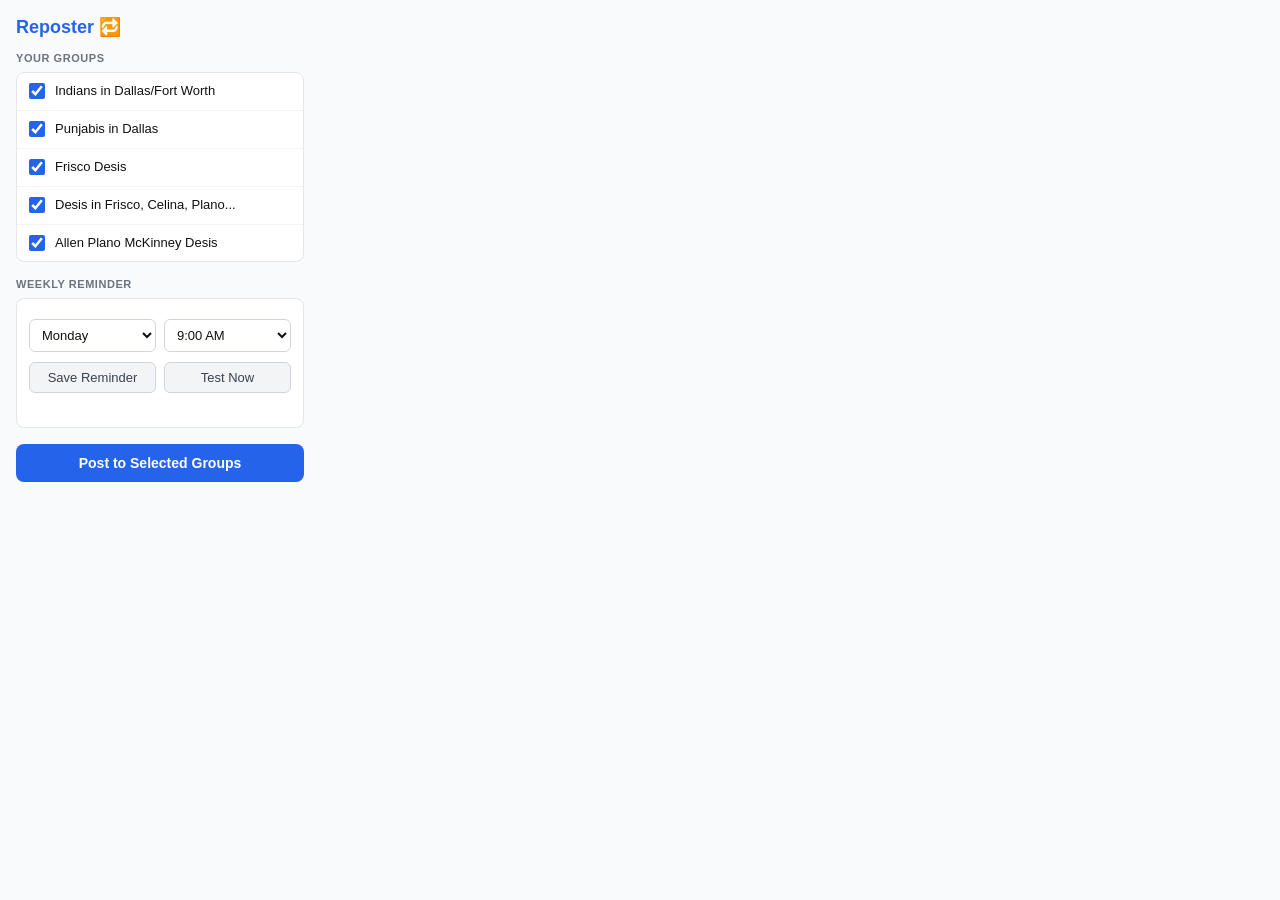
==== popup.html @ b20429f8 "feat: initial working Chrome extension" ====
<!DOCTYPE html>
<html>
  <head>
    <meta charset="UTF-8" />
    <style>
      * { box-sizing: border-box; margin: 0; padding: 0; }

      body {
        width: 320px;
        padding: 16px;
        font-family: Arial, sans-serif;
        background: #f9fafb;
        color: #111;
      }

      h1 {
        font-size: 18px;
        color: #2563eb;
        margin-bottom: 14px;
      }

      .section-label {
        font-size: 11px;
        font-weight: bold;
        text-transform: uppercase;
        color: #6b7280;
        margin-bottom: 8px;
        letter-spacing: 0.05em;
      }

      .group-list {
        background: white;
        border: 1px solid #e5e7eb;
        border-radius: 8px;
        overflow: hidden;
        margin-bottom: 16px;
      }

      .group-item {
        display: flex;
        align-items: center;
        gap: 10px;
        padding: 10px 12px;
        border-bottom: 1px solid #f3f4f6;
        cursor: pointer;
      }

      .group-item:last-child { border-bottom: none; }

      .group-item input[type="checkbox"] {
        width: 16px;
        height: 16px;
        accent-color: #2563eb;
        cursor: pointer;
        flex-shrink: 0;
      }

      .group-item label {
        font-size: 13px;
        cursor: pointer;
        line-height: 1.3;
      }

      .reminder-box {
        background: white;
        border: 1px solid #e5e7eb;
        border-radius: 8px;
        padding: 12px;
        margin-bottom: 16px;
      }

      .reminder-row {
        display: flex;
        gap: 8px;
        margin-top: 8px;
      }

      select {
        flex: 1;
        padding: 7px 8px;
        border: 1px solid #d1d5db;
        border-radius: 6px;
        font-size: 13px;
        background: white;
        color: #111;
        cursor: pointer;
      }

      .btn-row {
        display: flex;
        gap: 8px;
        margin-top: 10px;
      }

      .save-btn {
        flex: 1;
        padding: 7px;
        background: #f3f4f6;
        color: #374151;
        border: 1px solid #d1d5db;
        border-radius: 6px;
        font-size: 13px;
        cursor: pointer;
      }

      .save-btn:hover { background: #e5e7eb; }

      .saved-msg {
        font-size: 12px;
        color: #16a34a;
        text-align: center;
        margin-top: 6px;
        min-height: 16px;
      }

      .post-btn {
        width: 100%;
        padding: 11px;
        background: #2563eb;
        color: white;
        border: none;
        border-radius: 8px;
        font-size: 14px;
        font-weight: bold;
        cursor: pointer;
      }

      .post-btn:hover { background: #1d4ed8; }
      .post-btn:disabled { background: #93c5fd; cursor: not-allowed; }

      .status {
        font-size: 12px;
        color: #6b7280;
        text-align: center;
        margin-top: 8px;
        min-height: 16px;
      }
    </style>
  </head>
  <body>
    <h1>Reposter 🔁</h1>

    <div class="section-label">Your Groups</div>
    <div class="group-list">
      <div class="group-item">
        <input type="checkbox" id="g1" checked />
        <label for="g1">Indians in Dallas/Fort Worth</label>
      </div>
      <div class="group-item">
        <input type="checkbox" id="g2" checked />
        <label for="g2">Punjabis in Dallas</label>
      </div>
      <div class="group-item">
        <input type="checkbox" id="g3" checked />
        <label for="g3">Frisco Desis</label>
      </div>
      <div class="group-item">
        <input type="checkbox" id="g4" checked />
        <label for="g4">Desis in Frisco, Celina, Plano...</label>
      </div>
      <div class="group-item">
        <input type="checkbox" id="g5" checked />
        <label for="g5">Allen Plano McKinney Desis</label>
      </div>
    </div>

    <div class="section-label">Weekly Reminder</div>
    <div class="reminder-box">
      <div class="reminder-row">
        <select id="reminderDay">
          <option value="0">Sunday</option>
          <option value="1" selected>Monday</option>
          <option value="2">Tuesday</option>
          <option value="3">Wednesday</option>
          <option value="4">Thursday</option>
          <option value="5">Friday</option>
          <option value="6">Saturday</option>
        </select>
        <select id="reminderTime">
          <option value="6">6:00 AM</option>
          <option value="7">7:00 AM</option>
          <option value="8">8:00 AM</option>
          <option value="9" selected>9:00 AM</option>
          <option value="10">10:00 AM</option>
          <option value="11">11:00 AM</option>
          <option value="12">12:00 PM</option>
          <option value="13">1:00 PM</option>
          <option value="14">2:00 PM</option>
          <option value="15">3:00 PM</option>
          <option value="16">4:00 PM</option>
          <option value="17">5:00 PM</option>
          <option value="18">6:00 PM</option>
          <option value="19">7:00 PM</option>
          <option value="20">8:00 PM</option>
          <option value="21">9:00 PM</option>
          <option value="22">10:00 PM</option>
          <option value="23">11:00 PM</option>
        </select>
      </div>
      <div class="btn-row">
        <button class="save-btn" id="saveReminder">Save Reminder</button>
        <button class="save-btn" id="testReminder">Test Now</button>
      </div>
      <div class="saved-msg" id="savedMsg"></div>
    </div>

    <button class="post-btn" id="postBtn">Post to Selected Groups</button>
    <div class="status" id="status"></div>

    <script src="popup.js"></script>
  </body>
</html>
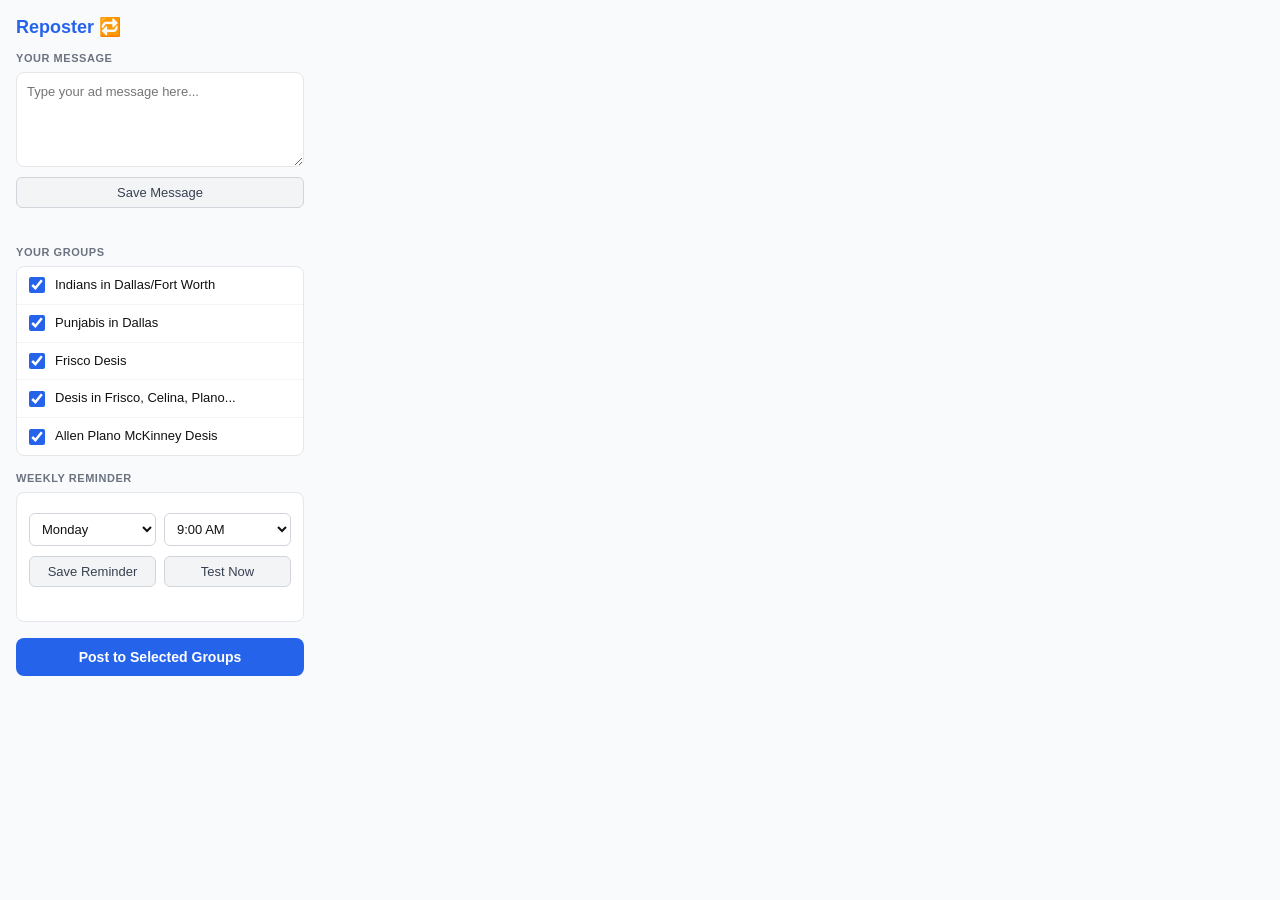
==== commit 9425ab15: "popup changes" ====
--- a/popup.html
+++ b/popup.html
@@ -28,6 +28,19 @@
         letter-spacing: 0.05em;
       }
 
+      textarea {
+        width: 100%;
+        padding: 10px;
+        border: 1px solid #e5e7eb;
+        border-radius: 8px;
+        font-size: 13px;
+        font-family: Arial, sans-serif;
+        resize: vertical;
+        color: #111;
+        background: white;
+        line-height: 1.4;
+      }
+
       .group-list {
         background: white;
         border: 1px solid #e5e7eb;
@@ -139,6 +152,13 @@
   </head>
   <body>
     <h1>Reposter 🔁</h1>
+
+    <div class="section-label">Your Message</div>
+    <div style="margin-bottom: 16px;">
+      <textarea id="postText" rows="4" placeholder="Type your ad message here..."></textarea>
+      <button class="save-btn" id="saveMessage" style="width:100%; margin-top:6px;">Save Message</button>
+      <div class="saved-msg" id="messageSaved"></div>
+    </div>
 
     <div class="section-label">Your Groups</div>
     <div class="group-list">
